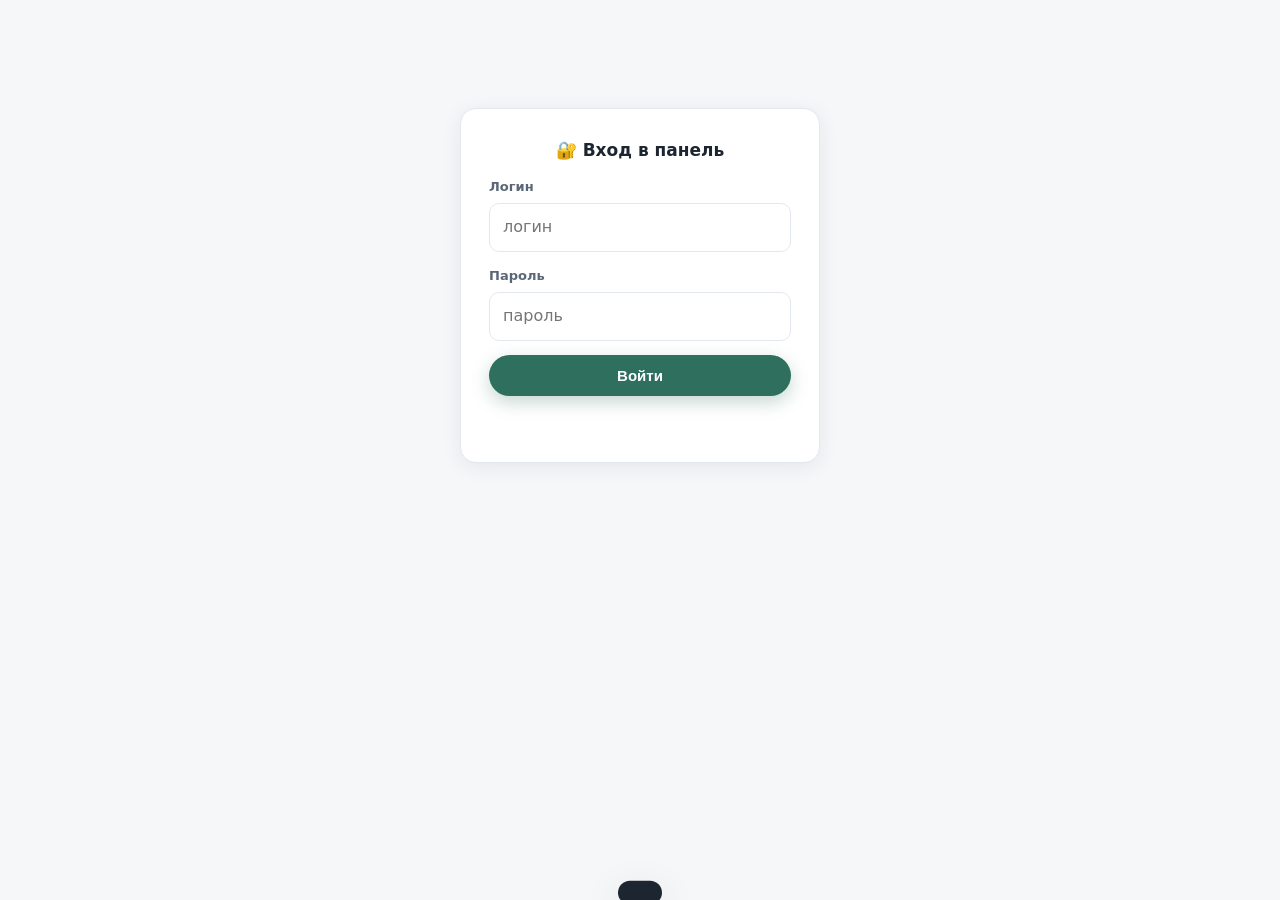
==== admin.html @ c7883d00 "Реальные квартиры (фото+описания), цены 3000₽, админ-панель - 3 квартиры: morskaya, lenina, mokrouso" ====
<!DOCTYPE html>
<html lang="ru">
<head>
  <meta charset="UTF-8">
  <meta name="viewport" content="width=device-width, initial-scale=1.0">
  <meta name="robots" content="noindex, nofollow">
  <title>Админ-панель — Уютные квартиры</title>
  <link rel="stylesheet" href="styles.css">
  <style>
    body { background: var(--bg-soft); }
    .admin-wrap { max-width: 860px; margin: 0 auto; padding: 24px 16px 64px; }
    .admin-top { display: flex; align-items: center; justify-content: space-between; gap: 12px; margin-bottom: 20px; }
    .admin-top h1 { font-size: 22px; margin: 0; }
    .admin-card { background: var(--bg); border: 1px solid var(--border); border-radius: var(--radius); box-shadow: var(--shadow); padding: 22px; margin-bottom: 18px; }
    .admin-card h2 { font-size: 17px; margin: 0 0 14px; }
    .field { margin-bottom: 14px; }
    .field label { display: block; font-size: 13px; font-weight: 600; color: var(--text-muted); margin-bottom: 6px; }
    .field input, .field textarea {
      width: 100%; padding: 11px 13px; border: 1px solid var(--border); border-radius: var(--radius-sm);
      font: inherit; color: var(--text); background: var(--bg); }
    .field textarea { min-height: 110px; resize: vertical; line-height: 1.5; }
    .field input:focus, .field textarea:focus { outline: none; border-color: var(--brand); box-shadow: 0 0 0 3px var(--brand-soft); }
    .hint { font-size: 12px; color: var(--text-muted); margin-top: 5px; }
    .row { display: flex; gap: 12px; flex-wrap: wrap; }
    .row .field { flex: 1; min-width: 160px; }
    .tabs { display: flex; gap: 8px; margin-bottom: 18px; }
    .tab { padding: 10px 18px; border-radius: 999px; border: 1px solid var(--border); background: var(--bg); cursor: pointer; font-weight: 600; font-size: 14px; }
    .tab.active { background: var(--brand); color: #fff; border-color: var(--brand); }
    .hidden { display: none !important; }
    /* логин */
    .login-box { max-width: 360px; margin: 12vh auto 0; }
    .login-box .admin-card { padding: 28px; }
    .center { text-align: center; }
    /* календарь */
    .cal-aptname { font-weight: 700; margin: 0 0 4px; }
    .cal-months { display: flex; gap: 18px; flex-wrap: wrap; }
    .cal-block { flex: 1; min-width: 240px; }
    .cal-mtitle { font-weight: 700; font-size: 14px; margin: 6px 0 8px; text-align: center; }
    .cal-grid { display: grid; grid-template-columns: repeat(7, 1fr); gap: 4px; }
    .cal-dow { text-align: center; font-size: 11px; color: var(--text-muted); font-weight: 600; padding: 2px 0; }
    .cal-cell { aspect-ratio: 1; display: flex; align-items: center; justify-content: center; border-radius: 8px; font-size: 13px; cursor: pointer; border: 1px solid var(--border); user-select: none; }
    .cal-cell.empty { border: none; cursor: default; }
    .cal-cell.past { color: #c2c9d2; background: var(--bg-soft); cursor: default; border-color: transparent; }
    .cal-cell.free { background: #eaf6f1; color: var(--brand-dark); }
    .cal-cell.busy { background: #fbe4e4; color: #b23b3b; font-weight: 700; }
    .cal-legend { font-size: 12px; color: var(--text-muted); margin-top: 10px; display: flex; gap: 16px; }
    .cal-legend i { display: inline-block; width: 12px; height: 12px; border-radius: 3px; vertical-align: -1px; margin-right: 5px; }
    .lg-free { background: #eaf6f1; } .lg-busy { background: #fbe4e4; }
    /* статус */
    #status { position: fixed; left: 50%; bottom: 24px; transform: translateX(-50%) translateY(120%);
      background: var(--text); color: #fff; padding: 12px 22px; border-radius: 999px; font-size: 14px; font-weight: 600;
      box-shadow: var(--shadow-lg); transition: transform .25s ease; z-index: 50; max-width: 90vw; }
    #status.show { transform: translateX(-50%) translateY(0); }
    #status.err { background: #b23b3b; }
    #status.ok { background: var(--brand); }
    .btn-row { display: flex; gap: 10px; flex-wrap: wrap; margin-top: 6px; }
    code.kbd { background: var(--bg-soft-2); padding: 1px 6px; border-radius: 6px; font-size: 13px; }
  </style>
</head>
<body>

  <!-- ЭКРАН ЛОГИНА -->
  <div id="loginScreen" class="login-box">
    <div class="admin-card">
      <h2 class="center">🔐 Вход в панель</h2>
      <div class="field">
        <label>Логин</label>
        <input id="loginUser" type="text" autocomplete="username" placeholder="логин">
      </div>
      <div class="field">
        <label>Пароль</label>
        <input id="loginPass" type="password" autocomplete="current-password" placeholder="пароль">
      </div>
      <button class="btn btn-primary" style="width:100%" onclick="doLogin()">Войти</button>
      <p id="loginErr" class="hint center" style="color:#b23b3b; min-height:16px; margin-top:10px;"></p>
    </div>
  </div>

  <!-- ОСНОВНОЙ ИНТЕРФЕЙС -->
  <div id="app" class="admin-wrap hidden">
    <div class="admin-top">
      <h1>Панель управления</h1>
      <button class="btn btn-ghost" onclick="logout()">Выйти</button>
    </div>

    <!-- НАСТРОЙКА ТОКЕНА -->
    <div id="tokenCard" class="admin-card hidden">
      <h2>🔑 Подключение к сайту</h2>
      <p class="hint" style="margin-top:0">
        Чтобы изменения сохранялись на сайте, нужен ключ доступа GitHub. Вставьте его один раз —
        он сохранится в этом браузере и больше спрашиваться не будет.
      </p>
      <div class="field">
        <label>Ключ доступа (token)</label>
        <input id="tokenInput" type="password" placeholder="github_pat_...">
        <p class="hint">Где взять — спросите у Саши. Ключ хранится только на этом устройстве.</p>
      </div>
      <button class="btn btn-primary" onclick="saveToken()">Сохранить ключ</button>
    </div>

    <div id="mainUI" class="hidden">
      <div class="tabs">
        <button class="tab active" data-tab="apts" onclick="switchTab('apts')">🏠 Квартиры и цены</button>
        <button class="tab" data-tab="busy" onclick="switchTab('busy')">📅 Занятость</button>
      </div>

      <!-- ВКЛАДКА: КВАРТИРЫ -->
      <div id="tab-apts">
        <div id="aptsForms"></div>
        <button class="btn btn-primary btn-lg" onclick="saveApartments()">💾 Сохранить квартиры и цены</button>
      </div>

      <!-- ВКЛАДКА: ЗАНЯТОСТЬ -->
      <div id="tab-busy" class="hidden">
        <div class="admin-card">
          <p class="hint" style="margin-top:0">
            Нажимайте на дни, чтобы переключать <b style="color:#b23b3b">занято</b> ⇄ <b style="color:var(--brand-dark)">свободно</b>.
            Прошедшие даты менять нельзя.
          </p>
          <div class="cal-legend">
            <span><i class="lg-free"></i>Свободно</span>
            <span><i class="lg-busy"></i>Занято</span>
          </div>
        </div>
        <div id="busyForms"></div>
        <button class="btn btn-primary btn-lg" onclick="saveAvailability()">💾 Сохранить занятость</button>
      </div>

      <div style="margin-top:14px">
        <button class="btn btn-ghost" onclick="changeToken()">Сменить ключ доступа</button>
      </div>
    </div>
  </div>

  <div id="status"></div>

<script>
/* ===================== КОНФИГ ===================== */
const ADMIN_USER = "oxana2101";
const ADMIN_PASS = "21012006";
const REPO_OWNER = "kanakovsasha-droid";
const REPO_NAME  = "apartments-daily-rent";
const BRANCH     = "main";
const FILE_APTS  = "data/apartments.json";
const FILE_BUSY  = "data/availability.json";

/* ===================== СОСТОЯНИЕ ===================== */
let apartments = [];        // массив квартир
let busyMap = {};           // { aptId: Set("YYYY-MM-DD") }
let shaApts = null, shaBusy = null;

/* ===================== ЛОГИН ===================== */
function doLogin() {
  const u = document.getElementById("loginUser").value.trim();
  const p = document.getElementById("loginPass").value;
  if (u === ADMIN_USER && p === ADMIN_PASS) {
    sessionStorage.setItem("admin_ok", "1");
    showApp();
  } else {
    document.getElementById("loginErr").textContent = "Неверный логин или пароль";
  }
}
function logout() {
  sessionStorage.removeItem("admin_ok");
  location.reload();
}
function getToken() { return localStorage.getItem("gh_token") || ""; }
function saveToken() {
  const t = document.getElementById("tokenInput").value.trim();
  if (!t) { setStatus("Введите ключ", "err"); return; }
  localStorage.setItem("gh_token", t);
  document.getElementById("tokenCard").classList.add("hidden");
  document.getElementById("mainUI").classList.remove("hidden");
  loadData();
}
function changeToken() {
  document.getElementById("mainUI").classList.add("hidden");
  document.getElementById("tokenInput").value = getToken();
  document.getElementById("tokenCard").classList.remove("hidden");
}

function showApp() {
  document.getElementById("loginScreen").classList.add("hidden");
  document.getElementById("app").classList.remove("hidden");
  if (!getToken()) {
    document.getElementById("tokenCard").classList.remove("hidden");
  } else {
    document.getElementById("mainUI").classList.remove("hidden");
    loadData();
  }
}

/* ===================== GITHUB API ===================== */
function b64encode(str) { return btoa(unescape(encodeURIComponent(str))); }
function b64decode(b64) { return decodeURIComponent(escape(atob(b64.replace(/\s/g, "")))); }

async function ghGet(path) {
  const url = `https://api.github.com/repos/${REPO_OWNER}/${REPO_NAME}/contents/${path}?ref=${BRANCH}`;
  const res = await fetch(url, {
    headers: { "Authorization": "Bearer " + getToken(), "Accept": "application/vnd.github+json" },
    cache: "no-store"
  });
  if (!res.ok) throw new Error("GET " + path + " → " + res.status);
  const data = await res.json();
  return { json: JSON.parse(b64decode(data.content)), sha: data.sha };
}

async function ghPut(path, obj, sha, message) {
  const url = `https://api.github.com/repos/${REPO_OWNER}/${REPO_NAME}/contents/${path}`;
  const body = {
    message,
    content: b64encode(JSON.stringify(obj, null, 2) + "\n"),
    branch: BRANCH
  };
  if (sha) body.sha = sha;
  const res = await fetch(url, {
    method: "PUT",
    headers: { "Authorization": "Bearer " + getToken(), "Accept": "application/vnd.github+json" },
    body: JSON.stringify(body)
  });
  if (!res.ok) {
    const t = await res.text();
    throw new Error("PUT " + path + " → " + res.status + " " + t.slice(0, 120));
  }
  const data = await res.json();
  return data.content.sha;
}

/* ===================== ЗАГРУЗКА ДАННЫХ ===================== */
async function loadData() {
  setStatus("Загружаю данные…");
  try {
    const a = await ghGet(FILE_APTS);
    apartments = a.json; shaApts = a.sha;
    const b = await ghGet(FILE_BUSY);
    shaBusy = b.sha;
    busyMap = {};
    for (const apt of apartments) busyMap[apt.id] = expandBusy(b.json[apt.id] || []);
    renderApts();
    renderBusy();
    clearStatus();
  } catch (e) {
    setStatus("Ошибка загрузки: " + e.message, "err", 8000);
  }
}

/* Разворачивает массив (строки + диапазоны) в Set строк YYYY-MM-DD */
function expandBusy(arr) {
  const set = new Set();
  for (const item of arr) {
    if (typeof item === "string") set.add(item);
    else if (item && item.from && item.to) {
      let cur = new Date(item.from + "T00:00:00"), end = new Date(item.to + "T00:00:00");
      while (cur <= end) { set.add(fmt(cur)); cur.setDate(cur.getDate() + 1); }
    }
  }
  return set;
}

/* ===================== ФОРМЫ КВАРТИР ===================== */
function renderApts() {
  const box = document.getElementById("aptsForms");
  box.innerHTML = "";
  apartments.forEach((apt, idx) => {
    const card = document.createElement("div");
    card.className = "admin-card";
    card.innerHTML = `
      <h2>${escapeHtml(apt.title)}</h2>
      <div class="field">
        <label>Название</label>
        <input data-idx="${idx}" data-f="title" value="${escapeHtml(apt.title)}">
      </div>
      <div class="field" style="max-width:220px">
        <label>Цена за сутки, ₽</label>
        <input data-idx="${idx}" data-f="pricePerNight" type="number" min="0" value="${apt.pricePerNight}">
      </div>
      <div class="field">
        <label>Описание</label>
        <textarea data-idx="${idx}" data-f="description">${escapeHtml(apt.description)}</textarea>
      </div>
      <div class="field">
        <label>Удобства (через запятую)</label>
        <input data-idx="${idx}" data-f="amenities" value="${escapeHtml(apt.amenities.join(", "))}">
      </div>
      <p class="hint">📸 Фото: ${apt.photos.length} шт. (управляются через файлы, не здесь)</p>
    `;
    box.appendChild(card);
  });
}

function collectApts() {
  document.querySelectorAll("#aptsForms [data-idx]").forEach(el => {
    const apt = apartments[+el.dataset.idx];
    const f = el.dataset.f;
    if (f === "pricePerNight") apt[f] = parseInt(el.value, 10) || 0;
    else if (f === "amenities") apt[f] = el.value.split(",").map(s => s.trim()).filter(Boolean);
    else apt[f] = el.value;
  });
}

async function saveApartments() {
  collectApts();
  setStatus("Сохраняю…");
  try {
    shaApts = await ghPut(FILE_APTS, apartments, shaApts, "admin: обновление квартир и цен");
    setStatus("Сохранено ✓ Сайт обновится за 1–2 минуты", "ok", 6000);
  } catch (e) {
    setStatus("Ошибка: " + e.message, "err", 8000);
  }
}

/* ===================== КАЛЕНДАРЬ ЗАНЯТОСТИ ===================== */
const MONTHS = ["Январь","Февраль","Март","Апрель","Май","Июнь","Июль","Август","Сентябрь","Октябрь","Ноябрь","Декабрь"];
const DOW = ["Пн","Вт","Ср","Чт","Пт","Сб","Вс"];
function pad(n){ return String(n).padStart(2,"0"); }
function fmt(d){ return `${d.getFullYear()}-${pad(d.getMonth()+1)}-${pad(d.getDate())}`; }

function renderBusy() {
  const box = document.getElementById("busyForms");
  box.innerHTML = "";
  apartments.forEach(apt => {
    const card = document.createElement("div");
    card.className = "admin-card";
    card.innerHTML = `<p class="cal-aptname">${escapeHtml(apt.title)}</p><div class="cal-months" id="cal-${apt.id}"></div>`;
    box.appendChild(card);
    drawMonths(apt.id);
  });
}

function drawMonths(aptId) {
  const host = document.getElementById("cal-" + aptId);
  host.innerHTML = "";
  const now = new Date();
  const today0 = new Date(now.getFullYear(), now.getMonth(), now.getDate());
  for (let m = 0; m < 3; m++) {
    const base = new Date(now.getFullYear(), now.getMonth() + m, 1);
    const year = base.getFullYear(), month = base.getMonth();
    const startDow = (base.getDay() + 6) % 7;
    const days = new Date(year, month + 1, 0).getDate();
    let cells = "";
    for (let i = 0; i < startDow; i++) cells += `<div class="cal-cell empty"></div>`;
    for (let d = 1; d <= days; d++) {
      const cd = new Date(year, month, d);
      const key = fmt(cd);
      let cls = "cal-cell ";
      if (cd < today0) cls += "past";
      else cls += busyMap[aptId].has(key) ? "busy" : "free";
      const clickable = cd >= today0;
      cells += `<div class="${cls}" ${clickable ? `data-apt="${aptId}" data-key="${key}"` : ""}>${d}</div>`;
    }
    const block = document.createElement("div");
    block.className = "cal-block";
    block.innerHTML = `
      <div class="cal-mtitle">${MONTHS[month]} ${year}</div>
      <div class="cal-grid">${DOW.map(d=>`<div class="cal-dow">${d}</div>`).join("")}${cells}</div>`;
    host.appendChild(block);
  }
  host.querySelectorAll("[data-key]").forEach(cell => {
    cell.addEventListener("click", () => {
      const set = busyMap[cell.dataset.apt];
      const key = cell.dataset.key;
      if (set.has(key)) { set.delete(key); cell.classList.remove("busy"); cell.classList.add("free"); }
      else { set.add(key); cell.classList.remove("free"); cell.classList.add("busy"); }
    });
  });
}

async function saveAvailability() {
  const out = {};
  for (const apt of apartments) out[apt.id] = [...busyMap[apt.id]].sort();
  setStatus("Сохраняю…");
  try {
    shaBusy = await ghPut(FILE_BUSY, out, shaBusy, "admin: обновление занятости");
    setStatus("Сохранено ✓ Сайт обновится за 1–2 минуты", "ok", 6000);
  } catch (e) {
    setStatus("Ошибка: " + e.message, "err", 8000);
  }
}

/* ===================== UI УТИЛИТЫ ===================== */
function switchTab(tab) {
  document.querySelectorAll(".tab").forEach(t => t.classList.toggle("active", t.dataset.tab === tab));
  document.getElementById("tab-apts").classList.toggle("hidden", tab !== "apts");
  document.getElementById("tab-busy").classList.toggle("hidden", tab !== "busy");
}
let statusTimer = null;
function setStatus(msg, kind, ms) {
  const el = document.getElementById("status");
  el.textContent = msg;
  el.className = "show" + (kind ? " " + kind : "");
  clearTimeout(statusTimer);
  if (ms) statusTimer = setTimeout(clearStatus, ms);
}
function clearStatus() { document.getElementById("status").className = ""; }
function escapeHtml(s){ return String(s).replace(/&/g,"&amp;").replace(/</g,"&lt;").replace(/>/g,"&gt;").replace(/"/g,"&quot;"); }

/* ===================== СТАРТ ===================== */
document.getElementById("loginPass").addEventListener("keydown", e => { if (e.key === "Enter") doLogin(); });
if (sessionStorage.getItem("admin_ok") === "1") showApp();
</script>
</body>
</html>
---- styles.css ----
/* ===== Базовые переменные и сброс ===== */
:root {
  --bg: #ffffff;
  --bg-soft: #f6f7f9;
  --bg-soft-2: #eef1f5;
  --text: #1c2530;
  --text-muted: #5b6776;
  --border: #e3e8ee;
  --brand: #2f6f5e;          /* спокойный тёмно-зелёный */
  --brand-dark: #245546;
  --brand-soft: #e7f1ee;
  --telegram: #2aabee;
  --accent: #c89b3c;
  --shadow: 0 4px 20px rgba(28, 37, 48, 0.08);
  --shadow-lg: 0 12px 40px rgba(28, 37, 48, 0.12);
  --radius: 16px;
  --radius-sm: 10px;
  --maxw: 1120px;
}

* { box-sizing: border-box; }

html { scroll-behavior: smooth; }

body {
  margin: 0;
  font-family: 'Inter', system-ui, -apple-system, 'Segoe UI', Roboto, sans-serif;
  color: var(--text);
  background: var(--bg);
  line-height: 1.55;
  -webkit-font-smoothing: antialiased;
}

img { max-width: 100%; display: block; }
a { color: inherit; text-decoration: none; }

.container {
  width: 100%;
  max-width: var(--maxw);
  margin: 0 auto;
  padding: 0 20px;
}

/* ===== Кнопки ===== */
.btn {
  display: inline-flex;
  align-items: center;
  justify-content: center;
  gap: 8px;
  border: none;
  border-radius: 999px;
  padding: 12px 22px;
  font-size: 15px;
  font-weight: 600;
  cursor: pointer;
  transition: transform .12s ease, box-shadow .18s ease, background .18s ease;
  white-space: nowrap;
}
.btn:active { transform: translateY(1px); }
.btn-lg { padding: 15px 28px; font-size: 16px; }
.btn-sm { padding: 9px 16px; font-size: 14px; }

.btn-primary { background: var(--brand); color: #fff; box-shadow: 0 6px 18px rgba(47,111,94,.28); }
.btn-primary:hover { background: var(--brand-dark); }

.btn-telegram { background: var(--telegram); color: #fff; box-shadow: 0 6px 18px rgba(42,171,238,.28); }
.btn-telegram:hover { filter: brightness(.95); }

.btn-outline { background: #fff; color: var(--brand); border: 1.5px solid var(--brand); }
.btn-outline:hover { background: var(--brand-soft); }

.btn-ghost { background: var(--bg-soft); color: var(--text); }
.btn-ghost:hover { background: var(--bg-soft-2); }

.btn-block { width: 100%; }

/* ===== Шапка ===== */
.site-header {
  position: sticky;
  top: 0;
  z-index: 50;
  background: rgba(255,255,255,.88);
  backdrop-filter: saturate(180%) blur(10px);
  border-bottom: 1px solid var(--border);
}
.header-inner {
  display: flex;
  align-items: center;
  gap: 20px;
  height: 64px;
}
.logo { font-weight: 800; font-size: 20px; color: var(--brand); letter-spacing: -.3px; }
.nav { display: flex; gap: 24px; margin-left: auto; }
.nav a { color: var(--text-muted); font-weight: 500; font-size: 15px; }
.nav a:hover { color: var(--text); }
.header-call { margin-left: 8px; }

/* ===== Герой ===== */
.hero {
  background:
    radial-gradient(1200px 500px at 70% -10%, var(--brand-soft), transparent 60%),
    linear-gradient(180deg, var(--bg) 0%, var(--bg-soft) 100%);
  padding: 72px 0 64px;
  text-align: center;
}
.hero h1 {
  font-size: clamp(30px, 6vw, 52px);
  line-height: 1.08;
  letter-spacing: -1px;
  margin: 0 0 18px;
  font-weight: 800;
}
.hero-offer {
  max-width: 640px;
  margin: 0 auto 30px;
  font-size: clamp(16px, 2.4vw, 19px);
  color: var(--text-muted);
}
.hero-actions {
  display: flex;
  gap: 14px;
  justify-content: center;
  flex-wrap: wrap;
}

/* ===== Доверие ===== */
.trust {
  background: var(--brand);
  color: #fff;
  text-align: center;
  padding: 56px 0;
}
.trust-big {
  font-size: clamp(26px, 5vw, 40px);
  font-weight: 800;
  margin: 0 0 10px;
  letter-spacing: -.5px;
}
.trust-big span { color: #ffe39a; }
.trust-sub {
  max-width: 560px;
  margin: 0 auto 34px;
  color: rgba(255,255,255,.82);
  font-size: 16px;
}
.trust-points {
  display: grid;
  grid-template-columns: repeat(3, 1fr);
  gap: 16px;
  max-width: 720px;
  margin: 0 auto;
}
.trust-point {
  background: rgba(255,255,255,.10);
  border: 1px solid rgba(255,255,255,.16);
  border-radius: var(--radius-sm);
  padding: 18px 14px;
  display: flex;
  flex-direction: column;
  gap: 4px;
}
.trust-point strong { font-size: 17px; }
.trust-point span { color: rgba(255,255,255,.78); font-size: 14px; }

/* ===== Секции ===== */
section { scroll-margin-top: 72px; }
.apartments { padding: 72px 0; }
.section-title {
  font-size: clamp(24px, 4vw, 34px);
  font-weight: 800;
  text-align: center;
  margin: 0 0 8px;
  letter-spacing: -.5px;
}
.section-sub {
  text-align: center;
  color: var(--text-muted);
  margin: 0 auto 44px;
  max-width: 560px;
}

/* ===== Карточки квартир ===== */
.apartments-grid {
  display: grid;
  grid-template-columns: 1fr;
  gap: 28px;
}
.apt-card {
  background: #fff;
  border: 1px solid var(--border);
  border-radius: var(--radius);
  overflow: hidden;
  box-shadow: var(--shadow);
}

/* Галерея */
.apt-gallery { position: relative; background: var(--bg-soft-2); }
.apt-gallery-main {
  aspect-ratio: 16 / 10;
  width: 100%;
  object-fit: cover;
  background: linear-gradient(135deg, #dfe6ec, #eef1f5);
  display: flex;
  align-items: center;
  justify-content: center;
  color: #93a1b0;
  font-size: 15px;
  font-weight: 500;
}
.apt-gallery-main img { width: 100%; height: 100%; object-fit: cover; }
.gallery-nav {
  position: absolute;
  top: 50%;
  transform: translateY(-50%);
  width: 38px; height: 38px;
  border-radius: 50%;
  background: rgba(255,255,255,.85);
  border: none;
  font-size: 18px;
  cursor: pointer;
  display: flex; align-items: center; justify-content: center;
  box-shadow: var(--shadow);
}
.gallery-nav:hover { background: #fff; }
.gallery-prev { left: 12px; }
.gallery-next { right: 12px; }
.gallery-dots {
  position: absolute;
  bottom: 12px; left: 0; right: 0;
  display: flex; gap: 6px; justify-content: center;
}
.gallery-dots span {
  width: 7px; height: 7px; border-radius: 50%;
  background: rgba(255,255,255,.6);
}
.gallery-dots span.active { background: #fff; width: 18px; border-radius: 4px; }

.apt-body { padding: 22px; }
.apt-head {
  display: flex;
  align-items: baseline;
  justify-content: space-between;
  gap: 12px;
  flex-wrap: wrap;
}
.apt-title { font-size: 21px; font-weight: 700; margin: 0; }
.apt-price { font-size: 20px; font-weight: 800; color: var(--brand); white-space: nowrap; }
.apt-price small { font-size: 13px; font-weight: 500; color: var(--text-muted); }
.apt-desc { color: var(--text-muted); margin: 12px 0 16px; font-size: 15px; }

.apt-amenities { display: flex; flex-wrap: wrap; gap: 8px; margin-bottom: 18px; }
.amenity {
  background: var(--bg-soft);
  border: 1px solid var(--border);
  color: var(--text);
  font-size: 13px;
  padding: 6px 12px;
  border-radius: 999px;
}

.apt-actions { display: flex; flex-wrap: wrap; gap: 10px; }
.apt-actions .btn { flex: 1 1 auto; }

/* Календарь */
.apt-calendar { margin-top: 22px; border-top: 1px solid var(--border); padding-top: 20px; }
.cal-header {
  display: flex;
  align-items: center;
  justify-content: space-between;
  margin-bottom: 14px;
}
.cal-title { font-weight: 700; font-size: 16px; }
.cal-nav { display: flex; gap: 8px; }
.cal-nav button {
  width: 34px; height: 34px;
  border-radius: 8px;
  border: 1px solid var(--border);
  background: #fff;
  cursor: pointer;
  font-size: 16px;
}
.cal-nav button:hover { background: var(--bg-soft); }
.cal-month {
  text-align: center;
  font-weight: 600;
  color: var(--text-muted);
  margin-bottom: 10px;
  font-size: 14px;
}
.cal-grid {
  display: grid;
  grid-template-columns: repeat(7, 1fr);
  gap: 5px;
}
.apt-calendar { transition: background .4s ease, box-shadow .4s ease; border-radius: var(--radius-sm); }
.apt-calendar.flash { background: var(--brand-soft); box-shadow: 0 0 0 6px var(--brand-soft); }
.cal-dow {
  text-align: center;
  font-size: 12px;
  font-weight: 600;
  color: var(--text-muted);
  padding: 4px 0;
}
.cal-cell {
  aspect-ratio: 1 / 1;
  display: flex;
  align-items: center;
  justify-content: center;
  border-radius: 8px;
  font-size: 14px;
  font-weight: 500;
  border: 1px solid transparent;
}
.cal-cell.empty { background: transparent; }
.cal-cell.free {
  background: var(--brand-soft);
  color: var(--brand-dark);
  cursor: pointer;
  border-color: transparent;
}
.cal-cell.free:hover { background: #d4e8e2; }
.cal-cell.busy {
  background: var(--bg-soft-2);
  color: #aab4c0;
  text-decoration: line-through;
  cursor: not-allowed;
}
.cal-cell.past {
  color: #c4ccd6;
  cursor: default;
}
.cal-cell.today { box-shadow: inset 0 0 0 2px var(--brand); }
.cal-legend {
  display: flex;
  gap: 18px;
  margin-top: 14px;
  font-size: 13px;
  color: var(--text-muted);
  flex-wrap: wrap;
}
.cal-legend span { display: inline-flex; align-items: center; gap: 7px; }
.cal-legend i {
  width: 14px; height: 14px; border-radius: 4px; display: inline-block;
}
.dot-free { background: var(--brand-soft); border: 1px solid #cfe4dd; }
.dot-busy { background: var(--bg-soft-2); }

/* ===== Что рядом / достопримечательности ===== */
.landmarks { padding: 72px 0; background: var(--bg-soft); }
.landmarks-grid {
  display: grid;
  grid-template-columns: 1fr;
  gap: 20px;
}
.landmark-card {
  position: relative;
  border-radius: var(--radius);
  overflow: hidden;
  box-shadow: var(--shadow);
  background: #11181f;
  aspect-ratio: 4 / 3;
}
.landmark-card img {
  width: 100%;
  height: 100%;
  object-fit: cover;
  transition: transform .5s ease;
}
.landmark-card:hover img { transform: scale(1.05); }
.landmark-overlay {
  position: absolute;
  inset: 0;
  display: flex;
  flex-direction: column;
  justify-content: flex-end;
  padding: 18px;
  background: linear-gradient(180deg, rgba(17,24,31,0) 35%, rgba(17,24,31,.82) 100%);
  color: #fff;
}
.landmark-title { font-size: 19px; font-weight: 700; margin: 0 0 4px; }
.landmark-desc { font-size: 14px; color: rgba(255,255,255,.88); margin: 0; }
.landmark-credit {
  position: absolute;
  top: 10px; right: 10px;
  font-size: 10px;
  color: rgba(255,255,255,.7);
  background: rgba(0,0,0,.35);
  padding: 2px 7px;
  border-radius: 6px;
  backdrop-filter: blur(2px);
}

/* ===== Отзывы ===== */
.reviews { background: #fff; padding: 72px 0; }
.reviews-grid {
  display: grid;
  grid-template-columns: 1fr;
  gap: 20px;
}
.review-card {
  background: #fff;
  border: 1px solid var(--border);
  border-radius: var(--radius);
  padding: 24px;
  box-shadow: var(--shadow);
}
.review-stars { color: var(--accent); font-size: 16px; letter-spacing: 2px; margin-bottom: 10px; }
.review-text { color: var(--text); font-size: 15px; margin: 0 0 16px; }
.review-author { display: flex; align-items: center; gap: 12px; }
.review-avatar {
  width: 42px; height: 42px;
  border-radius: 50%;
  background: var(--brand-soft);
  color: var(--brand-dark);
  display: flex; align-items: center; justify-content: center;
  font-weight: 700;
}
.review-name { font-weight: 600; }

/* ===== Футер ===== */
.site-footer {
  background: #11181f;
  color: #c7d0da;
  padding: 56px 0 24px;
}
.footer-inner {
  display: grid;
  grid-template-columns: 1.4fr 1fr 1fr;
  gap: 32px;
}
.footer-brand { font-size: 22px; font-weight: 800; color: #fff; margin-bottom: 10px; }
.footer-tag { color: #8d99a6; margin: 0; max-width: 280px; }
.footer-col h3 { font-size: 15px; color: #fff; margin: 0 0 14px; }
.footer-col p { margin: 0 0 10px; }
.footer-col a { color: #c7d0da; }
.footer-col a:hover { color: #fff; }
.footer-muted { color: #8d99a6; font-size: 14px; }
.footer-bottom {
  margin-top: 36px;
  padding-top: 20px;
  border-top: 1px solid rgba(255,255,255,.08);
  color: #8d99a6;
  font-size: 14px;
}

/* ===== Тост-подсказка ===== */
.toast {
  position: fixed;
  left: 50%;
  bottom: 28px;
  transform: translateX(-50%) translateY(40px);
  background: var(--text);
  color: #fff;
  padding: 14px 22px;
  border-radius: 12px;
  font-size: 15px;
  font-weight: 500;
  box-shadow: var(--shadow-lg);
  opacity: 0;
  pointer-events: none;
  transition: opacity .25s ease, transform .25s ease;
  z-index: 100;
  max-width: 90vw;
  text-align: center;
}
.toast.show {
  opacity: 1;
  transform: translateX(-50%) translateY(0);
}

/* ===== Адаптив ===== */
@media (min-width: 760px) {
  .apartments-grid { gap: 36px; }
  .reviews-grid { grid-template-columns: repeat(2, 1fr); }
  .landmarks-grid { grid-template-columns: repeat(2, 1fr); }
}
@media (min-width: 1000px) {
  .reviews-grid { grid-template-columns: repeat(3, 1fr); }
  .landmarks-grid { grid-template-columns: repeat(3, 1fr); }
}

@media (max-width: 680px) {
  .nav { display: none; }
  .trust-points { grid-template-columns: 1fr; }
  .footer-inner { grid-template-columns: 1fr; gap: 28px; }
  .hero { padding: 52px 0 48px; }
  .apartments, .reviews { padding: 52px 0; }
  .apt-actions .btn { flex: 1 1 100%; }
}
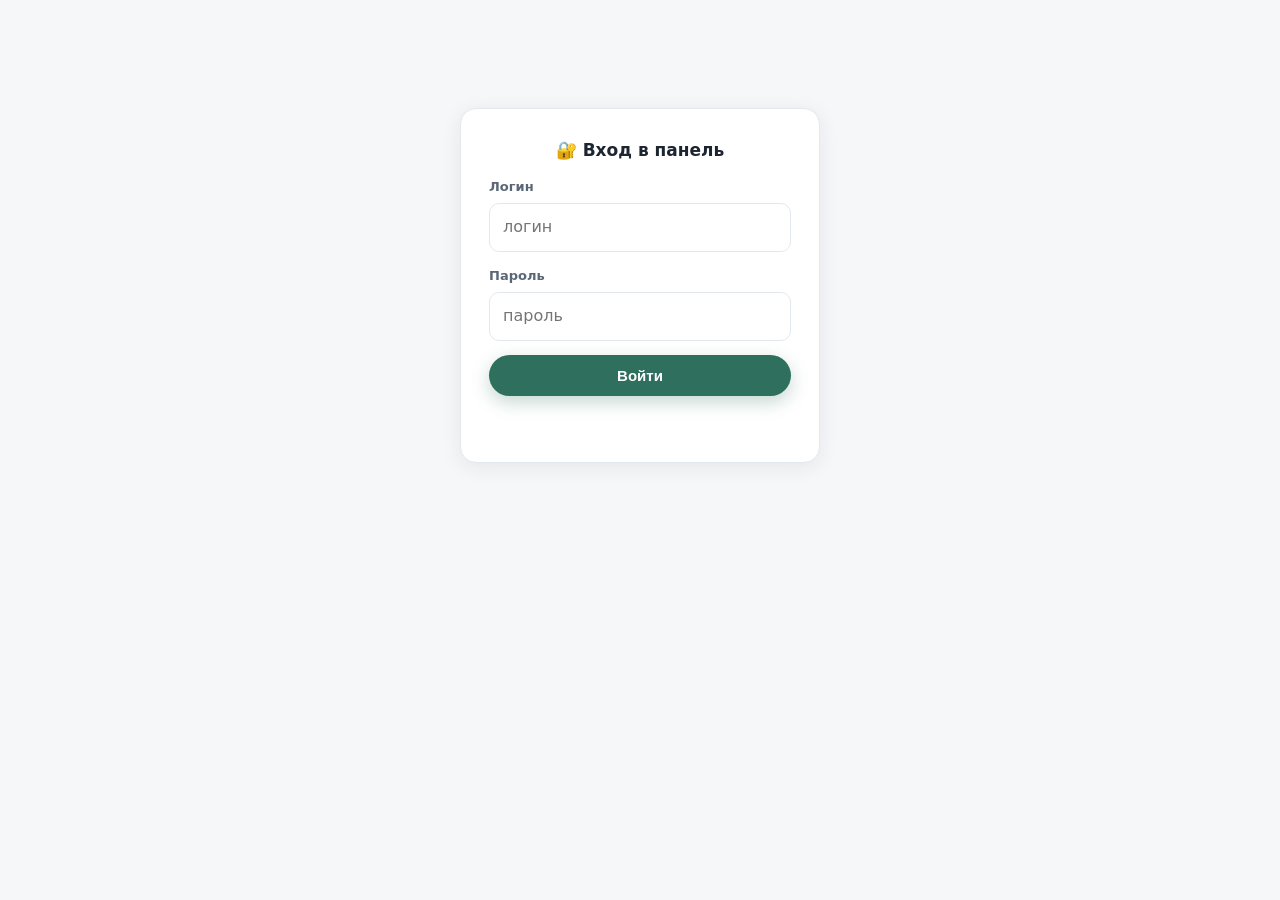
==== commit a366febf: "Фикс: пустая плашка #status больше не торчит снизу (opacity/visibility) Co-Authored-By: Claude Opus " ====
--- a/admin.html
+++ b/admin.html
@@ -13,6 +13,11 @@
     .admin-top h1 { font-size: 22px; margin: 0; }
     .admin-card { background: var(--bg); border: 1px solid var(--border); border-radius: var(--radius); box-shadow: var(--shadow); padding: 22px; margin-bottom: 18px; }
     .admin-card h2 { font-size: 17px; margin: 0 0 14px; }
+    .apt-card-head { display: flex; align-items: center; justify-content: space-between; gap: 10px; margin-bottom: 6px; }
+    .apt-card-head h2 { margin: 0; }
+    .apt-move { display: flex; gap: 6px; flex-shrink: 0; }
+    .apt-move .cal-arrow { width: 32px; height: 32px; font-size: 16px; }
+    .cal-arrow:disabled { opacity: .35; cursor: default; }
     .field { margin-bottom: 14px; }
     .field label { display: block; font-size: 13px; font-weight: 600; color: var(--text-muted); margin-bottom: 6px; }
     .field input, .field textarea {
@@ -34,27 +39,67 @@
     /* календарь */
     .cal-aptname { font-weight: 700; margin: 0 0 4px; }
     .cal-months { display: flex; gap: 18px; flex-wrap: wrap; }
-    .cal-block { flex: 1; min-width: 240px; }
+    .cal-block { flex: 1; min-width: 240px; margin-bottom: 8px; }
     .cal-mtitle { font-weight: 700; font-size: 14px; margin: 6px 0 8px; text-align: center; }
     .cal-grid { display: grid; grid-template-columns: repeat(7, 1fr); gap: 4px; }
     .cal-dow { text-align: center; font-size: 11px; color: var(--text-muted); font-weight: 600; padding: 2px 0; }
-    .cal-cell { aspect-ratio: 1; display: flex; align-items: center; justify-content: center; border-radius: 8px; font-size: 13px; cursor: pointer; border: 1px solid var(--border); user-select: none; }
+    /* фикс. высота вместо aspect-ratio — иначе Safari на iPhone схлопывает высоту и месяцы наезжают */
+    .cal-cell { height: 38px; display: flex; align-items: center; justify-content: center; border-radius: 8px; font-size: 13px; cursor: pointer; border: 1px solid var(--border); user-select: none; }
     .cal-cell.empty { border: none; cursor: default; }
     .cal-cell.past { color: #c2c9d2; background: var(--bg-soft); cursor: default; border-color: transparent; }
     .cal-cell.free { background: #eaf6f1; color: var(--brand-dark); }
     .cal-cell.busy { background: #fbe4e4; color: #b23b3b; font-weight: 700; }
+    .range-row { display: flex; gap: 10px; align-items: flex-end; flex-wrap: wrap; margin-bottom: 14px; }
+    .range-row label { font-size: 13px; font-weight: 600; color: var(--text-muted); display: flex; align-items: center; gap: 6px; }
+    .range-row input[type=date] { padding: 9px 11px; border: 1px solid var(--border); border-radius: var(--radius-sm); font: inherit; }
+    .range-btn { padding: 9px 18px; font-size: 14px; }
+    .cal-nav-row { display: flex; align-items: center; justify-content: center; gap: 14px; margin-bottom: 10px; }
+    .cal-arrow { width: 36px; height: 36px; border-radius: 50%; border: 1px solid var(--border); background: var(--bg); font-size: 20px; cursor: pointer; color: var(--brand-dark); line-height: 1; }
+    .cal-arrow:hover { background: var(--brand-soft); }
+    .cal-range-title { font-weight: 700; font-size: 14px; min-width: 200px; text-align: center; }
     .cal-legend { font-size: 12px; color: var(--text-muted); margin-top: 10px; display: flex; gap: 16px; }
     .cal-legend i { display: inline-block; width: 12px; height: 12px; border-radius: 3px; vertical-align: -1px; margin-right: 5px; }
     .lg-free { background: #eaf6f1; } .lg-busy { background: #fbe4e4; }
     /* статус */
     #status { position: fixed; left: 50%; bottom: 24px; transform: translateX(-50%) translateY(120%);
       background: var(--text); color: #fff; padding: 12px 22px; border-radius: 999px; font-size: 14px; font-weight: 600;
-      box-shadow: var(--shadow-lg); transition: transform .25s ease; z-index: 50; max-width: 90vw; }
-    #status.show { transform: translateX(-50%) translateY(0); }
+      box-shadow: var(--shadow-lg); transition: transform .25s ease, opacity .25s ease; z-index: 50; max-width: 90vw;
+      opacity: 0; visibility: hidden; pointer-events: none; }
+    #status.show { transform: translateX(-50%) translateY(0); opacity: 1; visibility: visible; }
     #status.err { background: #b23b3b; }
     #status.ok { background: var(--brand); }
     .btn-row { display: flex; gap: 10px; flex-wrap: wrap; margin-top: 6px; }
     code.kbd { background: var(--bg-soft-2); padding: 1px 6px; border-radius: 6px; font-size: 13px; }
+    /* фото */
+    .photos { display: flex; flex-wrap: wrap; gap: 8px; margin-bottom: 10px; }
+    .thumb { position: relative; width: 84px; height: 84px; border-radius: 8px; overflow: hidden; border: 1px solid var(--border); background: var(--bg-soft); }
+    .thumb img { width: 100%; height: 100%; object-fit: cover; }
+    .thumb button { position: absolute; background: rgba(20,28,38,.72); color: #fff; border: none; cursor: pointer; line-height: 1; }
+    .thumb .x { top: 3px; right: 3px; width: 20px; height: 20px; border-radius: 50%; font-size: 13px; }
+    .thumb .mv { bottom: 3px; width: 20px; height: 20px; border-radius: 5px; font-size: 13px; }
+    .thumb .mv.l { left: 3px; } .thumb .mv.r { right: 3px; }
+    .thumb.cover::after { content: "обложка"; position: absolute; left: 0; right: 0; bottom: 0; background: var(--brand); color: #fff; font-size: 9px; font-weight: 700; text-align: center; padding: 1px 0; }
+    .photo-add { cursor: pointer; }
+    .photo-add input { display: none; }
+    /* ===== мобильная адаптация ===== */
+    @media (max-width: 620px) {
+      .admin-wrap { padding: 16px 12px 56px; }
+      .admin-card { padding: 16px; }
+      .admin-top h1 { font-size: 19px; }
+      .tabs { flex-wrap: wrap; }
+      .tab { padding: 9px 14px; font-size: 13px; }
+      .cal-months { display: block; }
+      .cal-block { min-width: 0; margin-bottom: 18px; }
+      .cal-block:last-child { margin-bottom: 0; }
+      .cal-range-title { min-width: 0; font-size: 13px; }
+      .cal-grid { gap: 5px; }
+      .cal-cell { height: 42px; font-size: 15px; }   /* крупнее палец */
+      .range-row { gap: 8px; }
+      .range-row label { flex: 1 1 100%; }
+      .range-row input[type=date] { flex: 1; min-height: 40px; }
+      .range-btn { flex: 1; }
+      .thumb { width: 72px; height: 72px; }
+    }
   </style>
 </head>
 <body>
@@ -114,8 +159,10 @@
       <div id="tab-busy" class="hidden">
         <div class="admin-card">
           <p class="hint" style="margin-top:0">
-            Нажимайте на дни, чтобы переключать <b style="color:#b23b3b">занято</b> ⇄ <b style="color:var(--brand-dark)">свободно</b>.
-            Прошедшие даты менять нельзя.
+            <b>Способ 1 — диапазон:</b> укажите даты «с… по…» и нажмите «Занять» или «Освободить» (удобно для брони на несколько дней).<br>
+            <b>Способ 2 — по дню:</b> нажимайте на отдельные дни в календаре, чтобы переключать
+            <b style="color:#b23b3b">занято</b> ⇄ <b style="color:var(--brand-dark)">свободно</b>.<br>
+            Стрелками ‹ › листайте месяцы вперёд. Прошедшие даты менять нельзя.
           </p>
           <div class="cal-legend">
             <span><i class="lg-free"></i>Свободно</span>
@@ -265,14 +312,27 @@
     const card = document.createElement("div");
     card.className = "admin-card";
     card.innerHTML = `
-      <h2>${escapeHtml(apt.title)}</h2>
+      <div class="apt-card-head">
+        <h2>${escapeHtml(apt.title)}</h2>
+        <div class="apt-move">
+          <button class="cal-arrow" title="Выше" ${idx === 0 ? "disabled" : ""} onclick="moveApt(${idx}, -1)">↑</button>
+          <button class="cal-arrow" title="Ниже" ${idx === apartments.length - 1 ? "disabled" : ""} onclick="moveApt(${idx}, 1)">↓</button>
+        </div>
+      </div>
       <div class="field">
         <label>Название</label>
         <input data-idx="${idx}" data-f="title" value="${escapeHtml(apt.title)}">
       </div>
-      <div class="field" style="max-width:220px">
-        <label>Цена за сутки, ₽</label>
-        <input data-idx="${idx}" data-f="pricePerNight" type="number" min="0" value="${apt.pricePerNight}">
+      <div class="row">
+        <div class="field" style="max-width:200px">
+          <label>Цена за сутки, ₽</label>
+          <input data-idx="${idx}" data-f="pricePerNight" type="number" min="0" value="${apt.pricePerNight}">
+        </div>
+        <div class="field" style="max-width:200px">
+          <label>«Старая» цена (для скидки)</label>
+          <input data-idx="${idx}" data-f="oldPrice" type="number" min="0" placeholder="напр. 4000" value="${apt.oldPrice || ""}">
+          <p class="hint">Зачёркивается на сайте + бейдж «−%». Пусто = без скидки.</p>
+        </div>
       </div>
       <div class="field">
         <label>Описание</label>
@@ -282,10 +342,83 @@
         <label>Удобства (через запятую)</label>
         <input data-idx="${idx}" data-f="amenities" value="${escapeHtml(apt.amenities.join(", "))}">
       </div>
-      <p class="hint">📸 Фото: ${apt.photos.length} шт. (управляются через файлы, не здесь)</p>
+      <div class="field">
+        <label>Фотографии (первая — обложка)</label>
+        <div class="photos" id="photos-${idx}"></div>
+        <label class="btn btn-ghost photo-add">
+          + Добавить фото
+          <input type="file" accept="image/*" multiple onchange="addPhotos(${idx}, this.files); this.value=''">
+        </label>
+        <p class="hint">После добавления/удаления нажмите «Сохранить квартиры и цены», чтобы обновить сайт.</p>
+      </div>
     `;
     box.appendChild(card);
-  });
+    renderPhotos(idx);
+  });
+}
+
+/* ===================== ФОТО ===================== */
+const previewCache = {};   // path -> dataURL для только что загруженных фото
+
+function renderPhotos(idx) {
+  const apt = apartments[idx];
+  const box = document.getElementById("photos-" + idx);
+  box.innerHTML = apt.photos.map((p, i) => `
+    <div class="thumb ${i === 0 ? "cover" : ""}">
+      <img src="${escapeHtml(previewCache[p] || p)}" alt="">
+      <button class="x" title="Удалить" onclick="removePhoto(${idx}, ${i})">×</button>
+      ${i > 0 ? `<button class="mv l" title="Левее" onclick="movePhoto(${idx}, ${i}, -1)">‹</button>` : ""}
+      ${i < apt.photos.length - 1 ? `<button class="mv r" title="Правее" onclick="movePhoto(${idx}, ${i}, 1)">›</button>` : ""}
+    </div>`).join("");
+}
+
+function removePhoto(idx, i) { apartments[idx].photos.splice(i, 1); renderPhotos(idx); }
+function movePhoto(idx, i, dir) {
+  const a = apartments[idx].photos, j = i + dir;
+  if (j < 0 || j >= a.length) return;
+  [a[i], a[j]] = [a[j], a[i]];
+  renderPhotos(idx);
+}
+
+function readFileDataUrl(file) {
+  return new Promise((res, rej) => {
+    const r = new FileReader();
+    r.onload = () => res(r.result); r.onerror = rej;
+    r.readAsDataURL(file);
+  });
+}
+
+async function ghPutRaw(path, b64content, message) {
+  const url = `https://api.github.com/repos/${REPO_OWNER}/${REPO_NAME}/contents/${path}`;
+  const res = await fetch(url, {
+    method: "PUT",
+    headers: { "Authorization": "Bearer " + getToken(), "Accept": "application/vnd.github+json" },
+    body: JSON.stringify({ message, content: b64content, branch: BRANCH })
+  });
+  if (!res.ok) { const t = await res.text(); throw new Error(res.status + " " + t.slice(0, 120)); }
+}
+
+async function addPhotos(idx, files) {
+  if (!files || !files.length) return;
+  const apt = apartments[idx];
+  let done = 0;
+  try {
+    for (const file of files) {
+      done++;
+      setStatus(`Загружаю фото ${done} из ${files.length}…`);
+      const dataUrl = await readFileDataUrl(file);
+      const b64 = dataUrl.split(",")[1];
+      let ext = (file.name.split(".").pop() || "jpg").toLowerCase().replace(/[^a-z0-9]/g, "") || "jpg";
+      const path = `assets/apartments/${apt.id}/up_${Date.now()}_${Math.floor(Math.random() * 1000)}.${ext}`;
+      await ghPutRaw(path, b64, "admin: загрузка фото");
+      previewCache[path] = dataUrl;
+      apt.photos.push(path);
+      renderPhotos(idx);
+    }
+    setStatus("Фото загружены ✓ Нажмите «Сохранить квартиры и цены»", "ok", 7000);
+  } catch (e) {
+    setStatus("Ошибка загрузки фото: " + e.message, "err", 8000);
+  }
 }
 
 function collectApts() {
@@ -293,9 +426,22 @@
     const apt = apartments[+el.dataset.idx];
     const f = el.dataset.f;
     if (f === "pricePerNight") apt[f] = parseInt(el.value, 10) || 0;
+    else if (f === "oldPrice") {
+      const v = parseInt(el.value, 10);
+      if (v > 0) apt.oldPrice = v; else delete apt.oldPrice;
+    }
     else if (f === "amenities") apt[f] = el.value.split(",").map(s => s.trim()).filter(Boolean);
     else apt[f] = el.value;
   });
+}
+
+/* Поменять квартиры местами (порядок на сайте) */
+function moveApt(idx, dir) {
+  collectApts();   // сохранить текущие правки из полей перед перерисовкой
+  const j = idx + dir;
+  if (j < 0 || j >= apartments.length) return;
+  [apartments[idx], apartments[j]] = [apartments[j], apartments[idx]];
+  renderApts();
 }
 
 async function saveApartments() {
@@ -315,25 +461,56 @@
 function pad(n){ return String(n).padStart(2,"0"); }
 function fmt(d){ return `${d.getFullYear()}-${pad(d.getMonth()+1)}-${pad(d.getDate())}`; }
 
+const calView = {};   // aptId -> {year, month} — какой месяц сейчас показан (левый из двух)
+
+function todayMidnight() { const n = new Date(); return new Date(n.getFullYear(), n.getMonth(), n.getDate()); }
+
 function renderBusy() {
   const box = document.getElementById("busyForms");
   box.innerHTML = "";
+  const todayStr = fmt(todayMidnight());
   apartments.forEach(apt => {
     const card = document.createElement("div");
     card.className = "admin-card";
-    card.innerHTML = `<p class="cal-aptname">${escapeHtml(apt.title)}</p><div class="cal-months" id="cal-${apt.id}"></div>`;
+    card.innerHTML = `
+      <p class="cal-aptname">${escapeHtml(apt.title)}</p>
+      <div class="range-row">
+        <label>с <input type="date" id="from-${apt.id}" min="${todayStr}"></label>
+        <label>по <input type="date" id="to-${apt.id}" min="${todayStr}"></label>
+        <button class="btn btn-primary range-btn" onclick="markRange('${apt.id}', true)">Занять</button>
+        <button class="btn btn-ghost range-btn" onclick="markRange('${apt.id}', false)">Освободить</button>
+      </div>
+      <div class="cal-nav-row">
+        <button class="cal-arrow" onclick="shiftMonth('${apt.id}', -1)" aria-label="Назад">‹</button>
+        <span class="cal-range-title" id="caltitle-${apt.id}"></span>
+        <button class="cal-arrow" onclick="shiftMonth('${apt.id}', 1)" aria-label="Вперёд">›</button>
+      </div>
+      <div class="cal-months" id="cal-${apt.id}"></div>`;
     box.appendChild(card);
+    if (!calView[apt.id]) { const n = new Date(); calView[apt.id] = { year: n.getFullYear(), month: n.getMonth() }; }
     drawMonths(apt.id);
   });
+}
+
+function shiftMonth(aptId, delta) {
+  const v = calView[aptId];
+  const now = new Date();
+  let y = v.year, m = v.month + delta;
+  if (m < 0) { m = 11; y--; } else if (m > 11) { m = 0; y++; }
+  // не листаем раньше текущего месяца
+  if (y < now.getFullYear() || (y === now.getFullYear() && m < now.getMonth())) return;
+  calView[aptId] = { year: y, month: m };
+  drawMonths(aptId);
 }
 
 function drawMonths(aptId) {
   const host = document.getElementById("cal-" + aptId);
   host.innerHTML = "";
-  const now = new Date();
-  const today0 = new Date(now.getFullYear(), now.getMonth(), now.getDate());
-  for (let m = 0; m < 3; m++) {
-    const base = new Date(now.getFullYear(), now.getMonth() + m, 1);
+  const today0 = todayMidnight();
+  const v = calView[aptId];
+
+  for (let m = 0; m < 2; m++) {   // показываем 2 месяца за раз
+    const base = new Date(v.year, v.month + m, 1);
     const year = base.getFullYear(), month = base.getMonth();
     const startDow = (base.getDay() + 6) % 7;
     const days = new Date(year, month + 1, 0).getDate();
@@ -355,6 +532,12 @@
       <div class="cal-grid">${DOW.map(d=>`<div class="cal-dow">${d}</div>`).join("")}${cells}</div>`;
     host.appendChild(block);
   }
+
+  // заголовок диапазона месяцев
+  const m2 = new Date(v.year, v.month + 1, 1);
+  document.getElementById("caltitle-" + aptId).textContent =
+    `${MONTHS[v.month]} ${v.year} — ${MONTHS[m2.getMonth()]} ${m2.getFullYear()}`;
+
   host.querySelectorAll("[data-key]").forEach(cell => {
     cell.addEventListener("click", () => {
       const set = busyMap[cell.dataset.apt];
@@ -363,6 +546,26 @@
       else { set.add(key); cell.classList.remove("free"); cell.classList.add("busy"); }
     });
   });
+}
+
+/* Отметить/освободить диапазон дат «с … по …» */
+function markRange(aptId, busy) {
+  const fromEl = document.getElementById("from-" + aptId);
+  const toEl = document.getElementById("to-" + aptId);
+  let from = fromEl.value, to = toEl.value || fromEl.value;
+  if (!from) { setStatus("Укажите дату «с»", "err", 4000); return; }
+  if (to < from) { const t = from; from = to; to = t; }
+  const set = busyMap[aptId];
+  let cur = new Date(from + "T00:00:00"), end = new Date(to + "T00:00:00");
+  let cnt = 0;
+  while (cur <= end) {
+    const key = fmt(cur);
+    if (busy) set.add(key); else set.delete(key);
+    cnt++; cur.setDate(cur.getDate() + 1);
+  }
+  drawMonths(aptId);
+  fromEl.value = ""; toEl.value = "";
+  setStatus(`${busy ? "Занято" : "Освобождено"}: ${cnt} дн. Не забудьте «Сохранить занятость»`, "ok", 5000);
 }
 
 async function saveAvailability() {
--- a/styles.css
+++ b/styles.css
@@ -196,9 +196,10 @@
 /* Галерея */
 .apt-gallery { position: relative; background: var(--bg-soft-2); }
 .apt-gallery-main {
+  position: relative;
   aspect-ratio: 16 / 10;
   width: 100%;
-  object-fit: cover;
+  overflow: hidden;
   background: linear-gradient(135deg, #dfe6ec, #eef1f5);
   display: flex;
   align-items: center;
@@ -207,7 +208,23 @@
   font-size: 15px;
   font-weight: 500;
 }
-.apt-gallery-main img { width: 100%; height: 100%; object-fit: cover; }
+/* размытая заливка фона из той же картинки */
+.frame-blur {
+  position: absolute;
+  inset: 0;
+  background-size: cover;
+  background-position: center;
+  filter: blur(20px) brightness(0.92);
+  transform: scale(1.18);
+}
+/* само фото — целиком, без обрезки */
+.frame-img {
+  position: absolute;
+  inset: 0;
+  width: 100%;
+  height: 100%;
+  object-fit: contain;
+}
 .gallery-nav {
   position: absolute;
   top: 50%;
@@ -246,6 +263,12 @@
 .apt-title { font-size: 21px; font-weight: 700; margin: 0; }
 .apt-price { font-size: 20px; font-weight: 800; color: var(--brand); white-space: nowrap; }
 .apt-price small { font-size: 13px; font-weight: 500; color: var(--text-muted); }
+.price-old { font-size: 14px; font-weight: 600; color: var(--text-muted); text-decoration: line-through; margin-right: 8px; }
+.price-badge {
+  display: inline-block; margin-left: 8px; vertical-align: 2px;
+  background: #e2484d; color: #fff; font-size: 12px; font-weight: 800;
+  padding: 2px 8px; border-radius: 999px; white-space: nowrap;
+}
 .apt-desc { color: var(--text-muted); margin: 12px 0 16px; font-size: 15px; }
 
 .apt-amenities { display: flex; flex-wrap: wrap; gap: 8px; margin-bottom: 18px; }
